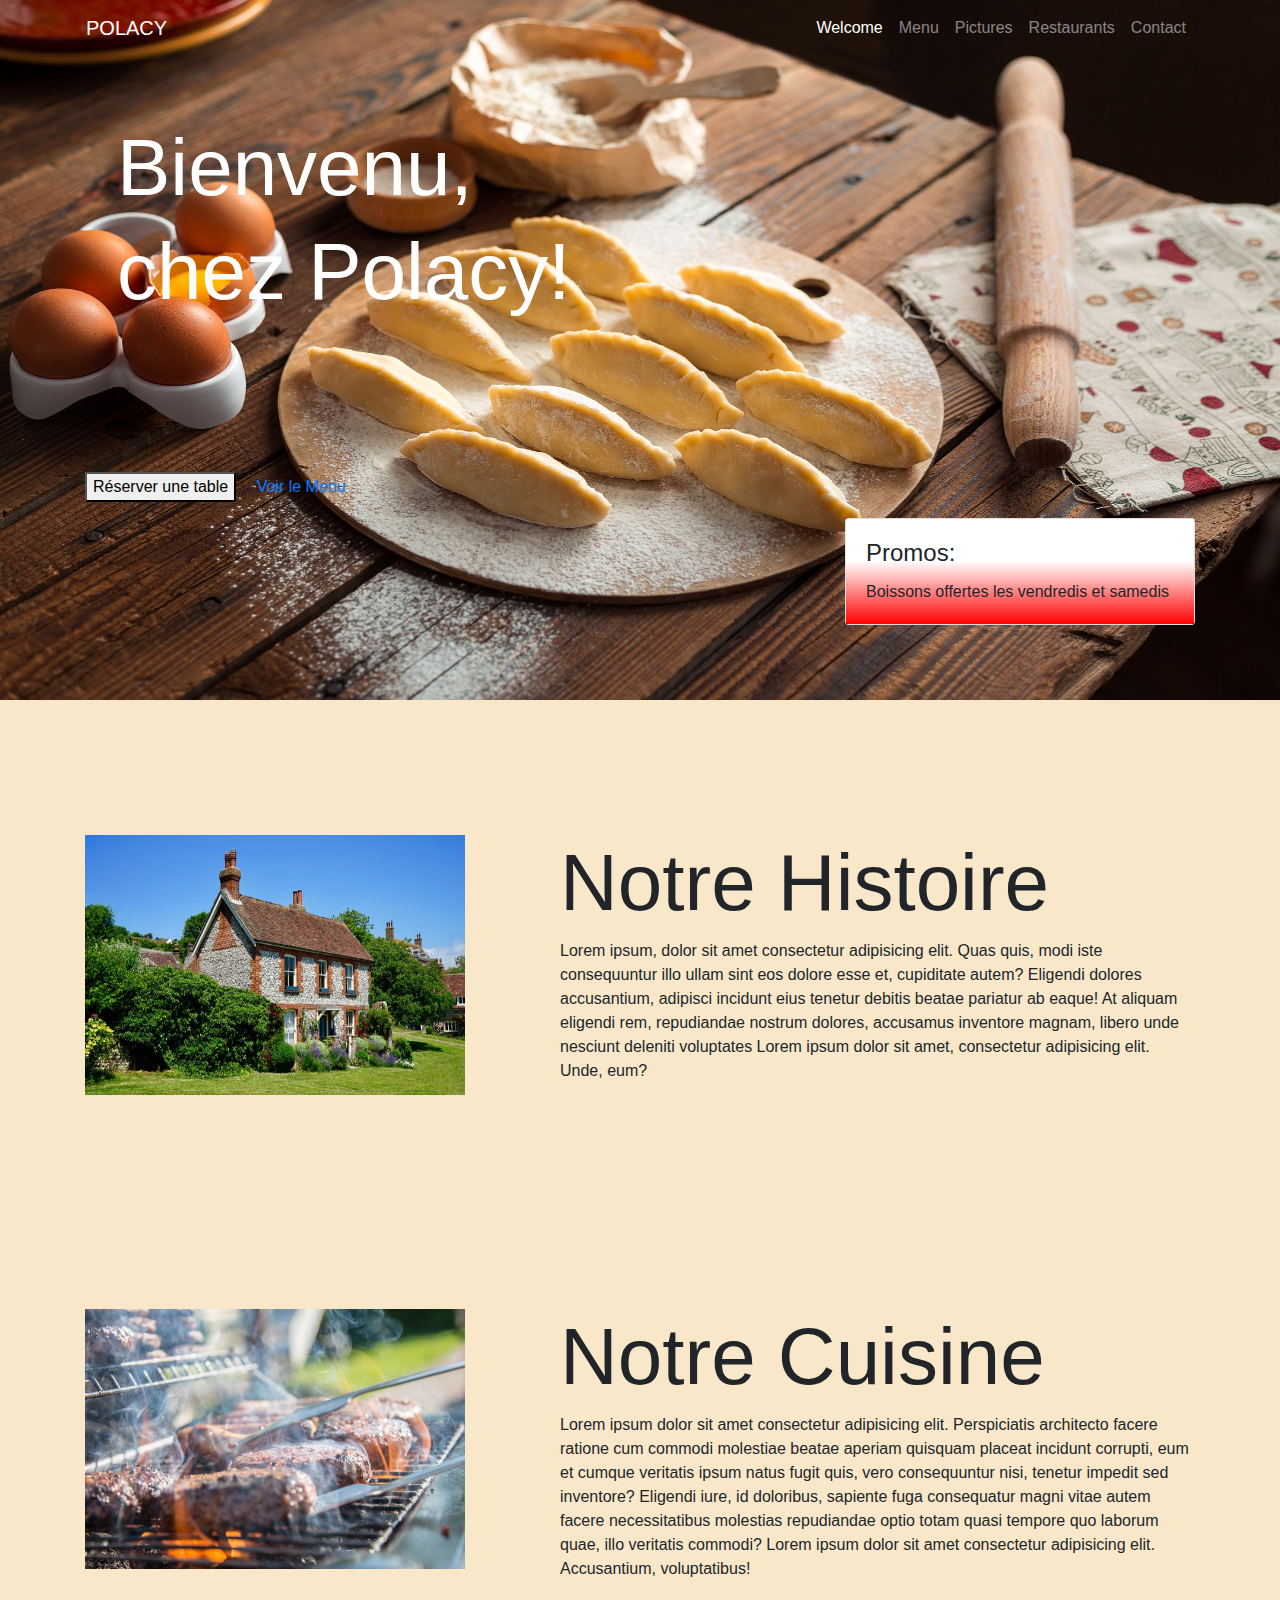
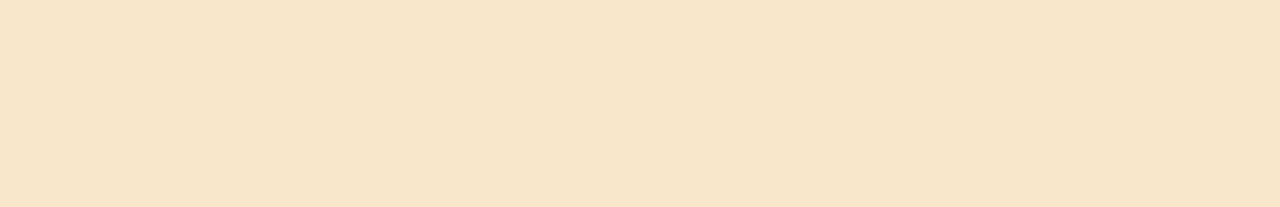
==== index.html @ 75d25969 "First commit of Restaurant project finished index.html" ====
<!DOCTYPE html>
<html lang="en">
<head>
    <meta charset="UTF-8">
    <meta name="viewport" content="width=device-width, initial-scale=1.0, shrink-to-fit=no">
    <link
  rel="stylesheet"
  href="https://stackpath.bootstrapcdn.com/bootstrap/4.4.1/css/bootstrap.min.css"
  integrity="sha384-Vkoo8x4CGsO3+Hhxv8T/Q5PaXtkKtu6ug5TOeNV6gBiFeWPGFN9MuhOf23Q9Ifjh"
  crossorigin="anonymous"
  >
    <link rel="stylesheet" href="static/style.css">
    <title>Document</title>
</head>
<body>
<!-- ------------------------NAV------------------------------------>
    <div class="bg-transparent">
        <div class="container">
            <div class="row">
                <nav class="col navbar navbar-expand-lg navbar-dark">
                    <a  class="navbar-brand" href="index.html">POLACY</a>
                    <button class="navbar-toggler" type="button" data-toggle="collapse" data-target="#navbarContent" aria-controls="navbarSupportedContent" aria-expanded="false" aria-label="Toggle navigation">
                        <span class="navbar-toggler-icon"></span>
                    </button>
                    <div id="navbarContent" class="collapse navbar-collapse justify-content-end">
                        <ul class="navbar-nav">
                            <li class="nav-item active">
                                <a href="index.html" class="nav-link">Welcome</a>
                            </li>
                            <li class="nav-item">
                                <a href="#" class="nav-link">Menu</a>
                            </li>
                            <li class="nav-item">
                                <a href="#" class="nav-link">Pictures</a>
                            </li>
                            <li class="nav-item">
                                <a href="#" class="nav-link">Restaurants</a>
                            </li>
                            <li class="nav-item">
                                <a href="#" class="nav-link">Contact</a>
                            </li>
                        </ul>
                    </div>
                </nav>
            </div>
        </div>
    </div>
<!-- ----------------------------------WELCOME PAGE------------------------------------------ -->
    <div class="container">
        <div class="row">
            <div class="col">
                <div class="jumbotron bg-transparent">
                    <h1>Bienvenu,</h1>
                    <h2>chez Polacy!</h2>
                </div>
            </div>
        </div>
        <div class="row mt-5">
            <div class="col-5">
                <a href="https://getbootstrap.com/docs/4.0/components/buttons/">
                    <button type="button" class="my_button mr-3 mb-3">Réserver une table</button>
                </a>
                <a href="#">Voir le Menu</a>
            </div>
        </div>
        <div class="row">
            <div class="col-4 offset-8">
                <div class="card">
                    <div class="card-body bg-transparent">
                        <h4 class="card-title">Promos:</h4>
                        <p class="card-text">Boissons offertes les vendredis et samedis</p>
                    </div>
                </div>
            </div>
        </div>
<!-- -----------------------------------------------WELCOME PAGE SCROLL DOWN---------------------------------- -->
        <div class="row">
            <div class="col-md-12 white-row"></div>
        </div>
        <div class="row">
            <div class="col-12 col-lg-4">
                <img src="static/photos.jpg/photo-maison.jpg" alt="old house" class="poland" height="260px" width="380px">
            </div>
            <div class="col-12 col-lg-7 offset-lg-1 ">
                <h2>Notre Histoire</h2>
                <p>Lorem ipsum, dolor sit amet consectetur adipisicing elit. Quas quis, modi iste consequuntur illo ullam sint eos dolore esse et,
                    cupiditate autem? Eligendi dolores accusantium, adipisci incidunt eius tenetur debitis beatae pariatur ab eaque! At aliquam 
                    eligendi rem, repudiandae nostrum dolores, accusamus inventore magnam, libero unde nesciunt deleniti voluptates Lorem ipsum dolor 
                    sit amet, consectetur adipisicing elit. Unde, eum?</p>
            </div>
        </div>
        <div class="row">
            <div class="col-md-12 white-row"></div>
        </div>
        <div class="row">
            <div class="col-12 col-lg-4">
                <img src="static/photos.jpg/photo-viande.jpg" alt="photo de viande" height="260px" width="380px">
            </div>
            <div class="col-12 col-lg-7 offset-lg-1">
                <h2>Notre Cuisine</h2>
                <p>Lorem ipsum dolor sit amet consectetur adipisicing elit. Perspiciatis architecto facere ratione cum commodi molestiae beatae 
                    aperiam quisquam placeat incidunt corrupti, eum et cumque veritatis ipsum natus fugit quis, vero consequuntur nisi, tenetur 
                    impedit sed inventore? Eligendi iure, id doloribus, sapiente fuga consequatur magni vitae autem facere necessitatibus molestias
                    repudiandae optio totam quasi tempore quo laborum quae, illo veritatis commodi? Lorem ipsum dolor sit amet consectetur adipisicing elit. 
                    Accusantium, voluptatibus!</p>
            </div>
        </div>
        <div class="row">
            <div class="col-md-12 white-row"></div>
        </div>
    </div>

  <!-- jQuery first, then Popper.js, then Bootstrap JS -->
  <script src="https://code.jquery.com/jquery-3.4.1.slim.min.js" integrity="sha384-J6qa4849blE2+poT4WnyKhv5vZF5SrPo0iEjwBvKU7imGFAV0wwj1yYfoRSJoZ+n" crossorigin="anonymous"></script>
  <script src="https://cdn.jsdelivr.net/npm/popper.js@1.16.0/dist/umd/popper.min.js" integrity="sha384-Q6E9RHvbIyZFJoft+2mJbHaEWldlvI9IOYy5n3zV9zzTtmI3UksdQRVvoxMfooAo" crossorigin="anonymous"></script>
  <script src="https://stackpath.bootstrapcdn.com/bootstrap/4.4.1/js/bootstrap.min.js" integrity="sha384-wfSDF2E50Y2D1uUdj0O3uMBJnjuUD4Ih7YwaYd1iqfktj0Uod8GCExl3Og8ifwB6" crossorigin="anonymous"></script>
</body>
</html>
---- static/style.css ----
.col-md-12 {
    height: 210px;
}
body {
    background-image: url(photos.jpg/photo-cuisine.jpg);
    background-size: 100% 700px;
    background-repeat: no-repeat;
    background-color: rgb(248, 232, 201);
}
.jumbotron {
    color: white;
}
.card-body {
    background-image: linear-gradient(to bottom, white 40%, red);
}
.jumbotron h1, h2 {
    font-size: 500%;
}
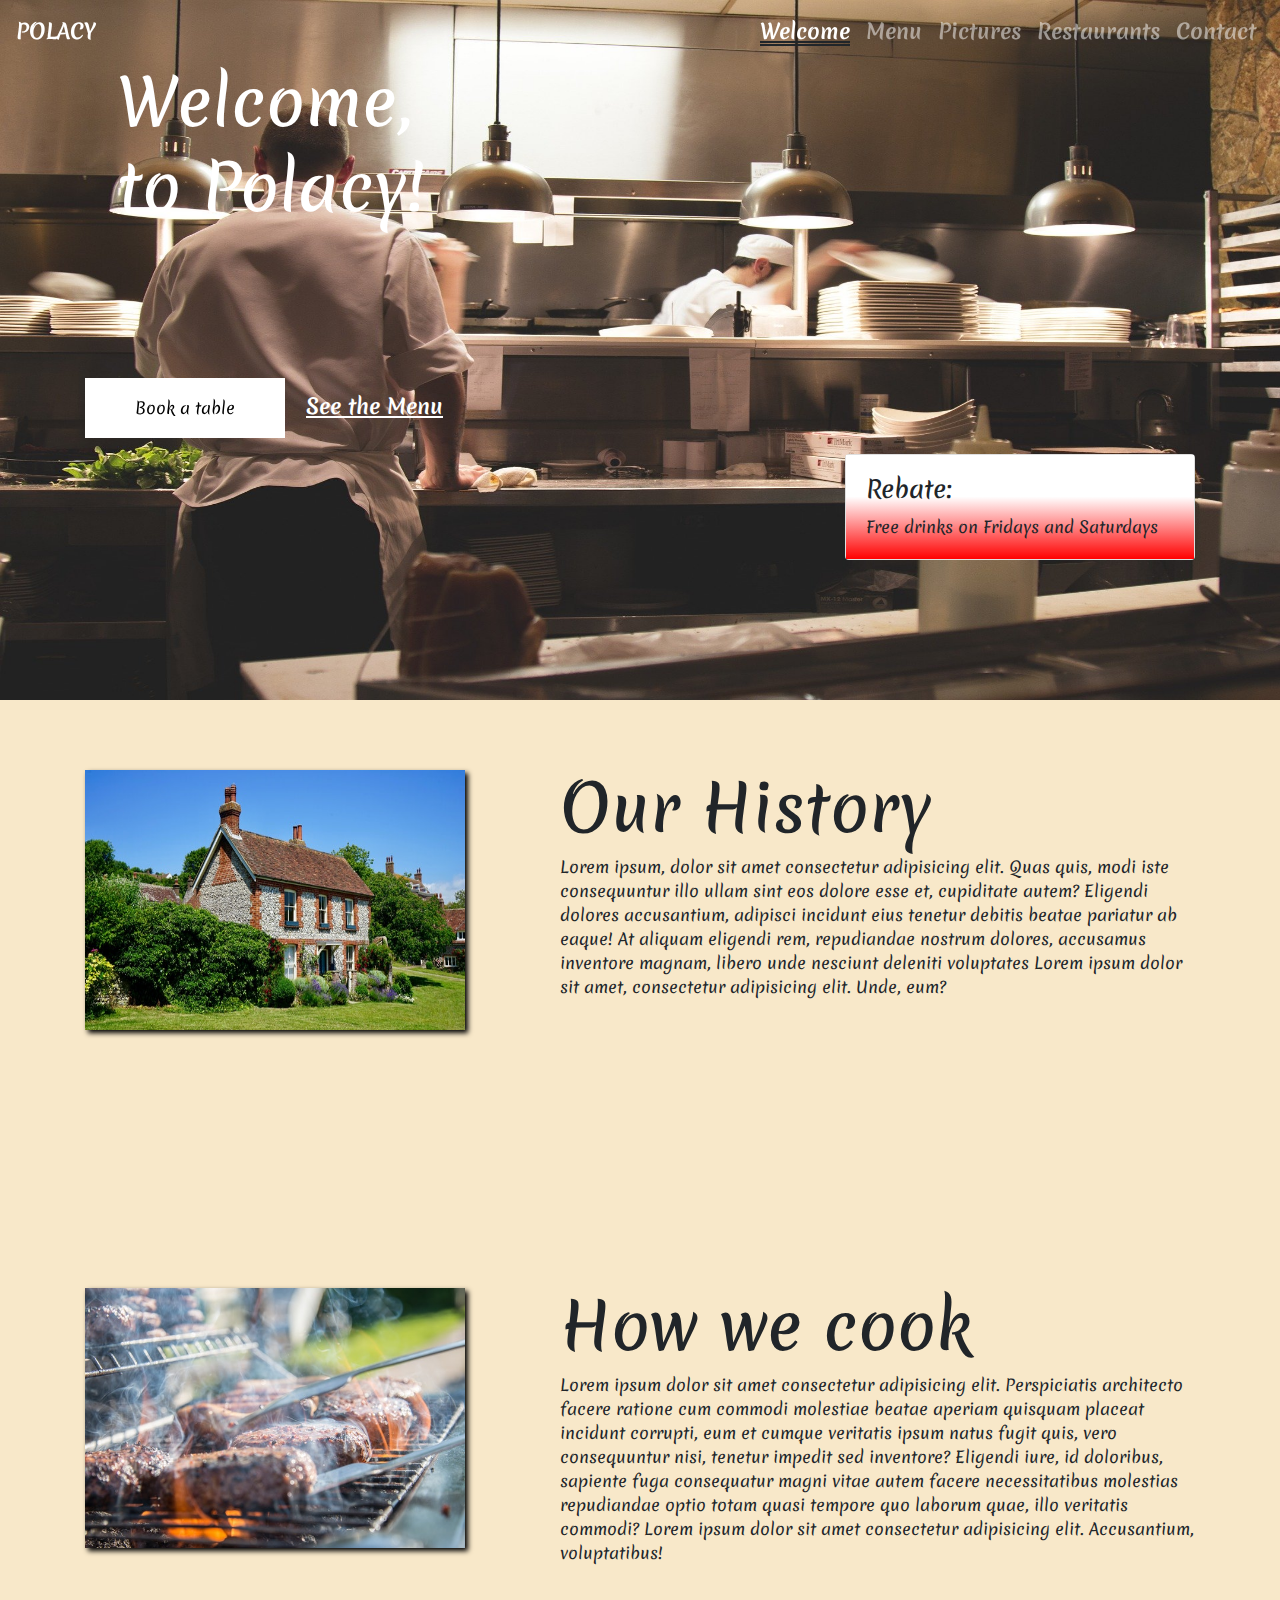
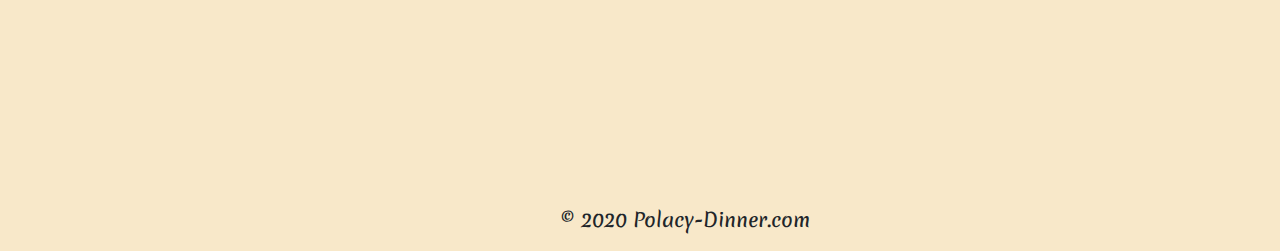
==== commit 56aa2164: "Nearly finished project" ====
--- a/index.html
+++ b/index.html
@@ -3,6 +3,7 @@
 <head>
     <meta charset="UTF-8">
     <meta name="viewport" content="width=device-width, initial-scale=1.0, shrink-to-fit=no">
+    <link href="https://fonts.googleapis.com/css2?family=Merienda&display=swap" rel="stylesheet">
     <link
   rel="stylesheet"
   href="https://stackpath.bootstrapcdn.com/bootstrap/4.4.1/css/bootstrap.min.css"
@@ -12,12 +13,12 @@
     <link rel="stylesheet" href="static/style.css">
     <title>Document</title>
 </head>
-<body>
+<body class="body_welcome">
 <!-- ------------------------NAV------------------------------------>
     <div class="bg-transparent">
         <div class="container">
             <div class="row">
-                <nav class="col navbar navbar-expand-lg navbar-dark">
+                <nav class="col navbar navbar-expand-lg navbar-dark fixed-top">
                     <a  class="navbar-brand" href="index.html">POLACY</a>
                     <button class="navbar-toggler" type="button" data-toggle="collapse" data-target="#navbarContent" aria-controls="navbarSupportedContent" aria-expanded="false" aria-label="Toggle navigation">
                         <span class="navbar-toggler-icon"></span>
@@ -28,16 +29,16 @@
                                 <a href="index.html" class="nav-link">Welcome</a>
                             </li>
                             <li class="nav-item">
-                                <a href="#" class="nav-link">Menu</a>
+                                <a href="menu.html" class="nav-link">Menu</a>
                             </li>
                             <li class="nav-item">
-                                <a href="#" class="nav-link">Pictures</a>
+                                <a href="pictures.html" class="nav-link">Pictures</a>
                             </li>
                             <li class="nav-item">
-                                <a href="#" class="nav-link">Restaurants</a>
+                                <a href="restaurants.html" class="nav-link">Restaurants</a>
                             </li>
                             <li class="nav-item">
-                                <a href="#" class="nav-link">Contact</a>
+                                <a href="contact.html" class="nav-link">Contact</a>
                             </li>
                         </ul>
                     </div>
@@ -50,25 +51,25 @@
         <div class="row">
             <div class="col">
                 <div class="jumbotron bg-transparent">
-                    <h1>Bienvenu,</h1>
-                    <h2>chez Polacy!</h2>
+                    <h1>Welcome,</h1>
+                    <h2>to Polacy!</h2>
                 </div>
             </div>
         </div>
         <div class="row mt-5">
             <div class="col-5">
-                <a href="https://getbootstrap.com/docs/4.0/components/buttons/">
-                    <button type="button" class="my_button mr-3 mb-3">Réserver une table</button>
+                <a href="form.html" target="_blank">
+                    <button type="button" class="my_button mr-3 mb-3">Book a table</button>
                 </a>
-                <a href="#">Voir le Menu</a>
+                <a href="menu.html" class="voir_menu">See the Menu</a>
             </div>
         </div>
         <div class="row">
             <div class="col-4 offset-8">
                 <div class="card">
                     <div class="card-body bg-transparent">
-                        <h4 class="card-title">Promos:</h4>
-                        <p class="card-text">Boissons offertes les vendredis et samedis</p>
+                        <h4 class="card-title">Rebate:</h4>
+                        <p class="card-text">Free drinks on Fridays and Saturdays</p>
                     </div>
                 </div>
             </div>
@@ -78,11 +79,11 @@
             <div class="col-md-12 white-row"></div>
         </div>
         <div class="row">
-            <div class="col-12 col-lg-4">
-                <img src="static/photos.jpg/photo-maison.jpg" alt="old house" class="poland" height="260px" width="380px">
+            <div class="col-12 col-lg-4 mb-5">
+                <img src="static/photos.jpg/photo-maison.jpg" alt="old house" class="photo1" height="260px" width="380px">
             </div>
             <div class="col-12 col-lg-7 offset-lg-1 ">
-                <h2>Notre Histoire</h2>
+                <h2>Our History</h2>
                 <p>Lorem ipsum, dolor sit amet consectetur adipisicing elit. Quas quis, modi iste consequuntur illo ullam sint eos dolore esse et,
                     cupiditate autem? Eligendi dolores accusantium, adipisci incidunt eius tenetur debitis beatae pariatur ab eaque! At aliquam 
                     eligendi rem, repudiandae nostrum dolores, accusamus inventore magnam, libero unde nesciunt deleniti voluptates Lorem ipsum dolor 
@@ -93,11 +94,11 @@
             <div class="col-md-12 white-row"></div>
         </div>
         <div class="row">
-            <div class="col-12 col-lg-4">
-                <img src="static/photos.jpg/photo-viande.jpg" alt="photo de viande" height="260px" width="380px">
+            <div class="col-12 col-lg-4 mb-5">
+                <img src="static/photos.jpg/photo-viande.jpg" alt="photo de viande" height="260px" width="380px" class="photo1">
             </div>
             <div class="col-12 col-lg-7 offset-lg-1">
-                <h2>Notre Cuisine</h2>
+                <h2>How we cook</h2>
                 <p>Lorem ipsum dolor sit amet consectetur adipisicing elit. Perspiciatis architecto facere ratione cum commodi molestiae beatae 
                     aperiam quisquam placeat incidunt corrupti, eum et cumque veritatis ipsum natus fugit quis, vero consequuntur nisi, tenetur 
                     impedit sed inventore? Eligendi iure, id doloribus, sapiente fuga consequatur magni vitae autem facere necessitatibus molestias
@@ -105,8 +106,14 @@
                     Accusantium, voluptatibus!</p>
             </div>
         </div>
+<!-- -----------------------FOOTER------------------------------------------------------>
         <div class="row">
             <div class="col-md-12 white-row"></div>
+        </div>
+        <div class="row">
+            <div class="col offset-5">
+                <p class="my_footer">&copy; 2020 Polacy-Dinner.com</p>
+            </div>
         </div>
     </div>
 
--- a/static/style.css
+++ b/static/style.css
@@ -1,18 +1,197 @@
-.col-md-12 {
+/*---------------------------Keyframes--------------------------------------*/
+@keyframes animation1 {
+    0% {
+        transform: translateY(-500px);
+        opacity: 0;
+    }
+    50% {
+        transform: translateY(0px);
+
+    }
+    60% {
+        transform: translateY(-50px);
+    }
+    70% {
+        transform: translateY(0px);
+    }
+    85% {
+        transform: translateY(-25px);
+    }
+    100% {
+        transform: translateY(0px);
+        opacity: 1;
+    }
+}
+@keyframes rotation {
+    from {
+        transform: rotate(0deg);
+    }
+    to {
+        transform: rotate(360deg);
+    }
+}
+
+/*---------------------------WELCOME AND BODY --------------------------*/
+.navbar .active {
+    text-decoration: underline;
+    text-decoration-style: double;
+}
+
+.white-row {
     height: 210px;
 }
-body {
-    background-image: url(photos.jpg/photo-cuisine.jpg);
+.body_welcome {
+    font-family: 'Merienda', cursive;
+    background-image: url(photos.jpg/welcome_picture7.jpg);
     background-size: 100% 700px;
     background-repeat: no-repeat;
     background-color: rgb(248, 232, 201);
 }
-.jumbotron {
+.body_welcome .jumbotron {
     color: white;
 }
 .card-body {
     background-image: linear-gradient(to bottom, white 40%, red);
 }
-.jumbotron h1, h2 {
-    font-size: 500%;
+.body_welcome .jumbotron h1, h2 {
+    font-size: 400%;
+}
+.my_button {
+    color: black;
+    height: 60px;
+    width: 200px;
+    filter: opacity(1);
+    border: 3px solid white;
+    background-color: white;
+}
+.my_button:hover {
+    filter: opacity(0.7);
+    color: white;
+    background-color: black;
+    font-size: 120%;
+}
+.voir_menu {
+    font-size: 130%;
+    text-decoration: none;
+    color: white;
+    font-weight: 700;
+    text-decoration: underline;
+}
+.nav-item:active {
+    border: 1px solid white;
+}
+.nav-item, .navbar-brand {
+    font-size: 130%;
+    font-weight: bold;
+}
+.photo1 {
+    box-shadow: 3px 3px 5px black;
+}
+.photo2 {
+    box-shadow: 5px 5px 8px black;
+}
+/* ----------------------Menu page---------------------------- */
+.body_menu {
+    background-image: url(photos.jpg/menu-photo2.jpg);
+    background-size: 100% 700px;
+    background-repeat: no-repeat;
+    background-color: rgb(228, 224, 216);
+    font-family: 'Merienda', cursive;
+    font-size: 100%;
+}
+.white-row-menu1 {
+    height: 330px;
+}
+.white-row-menu {
+    height: 100px;
+}
+.col-2 h2 {
+    font-size: 300%;
+    text-decoration: underline;
+}
+.body_menu .jumbotron h1 {
+    font-size: 550%;
+    color: white;
+}
+.body_menu .jumbotron h2 {
+    font-size: 270%;
+    color: white;
+}
+/*--------------------------------PICTURES_-------------------------------*/
+.body_pictures {
+    font-family: 'Merienda', cursive;
+    background-image: url(photos.jpg/Pictures_photo.jpg);
+    background-size: cover;
+}
+.d-lg-inline {
+    transition: 1s ease ;
+}
+.d-lg-inline:hover {
+    transform: scale(1.4);
+}
+.carousel-inner {
+    padding-top: 100px;
+    padding-left: 105px;
+    padding-bottom: 100px;
+}
+.pictures_header {
+    font-size: 330%;
+    text-decoration: underline;
+}
+.my_footer {
+    font-size: 120%;
+    font-weight: 500;
+}
+/*--------------------------FORM----------------------------------------------------*/
+form {
+    background-image: linear-gradient(to bottom, rgb(226, 245, 250), rgb(116, 165, 182),rgb(236, 181, 29));
+    border-radius: 30px;
+    animation: animation1 1.4s cubic-bezier(0,.27,0,1.65)/*cubic-bezier(.1,.53,0,1.24)*/ 1s 1 both;
+}
+.form_body {
+    background-image: url(photos.jpg/form_picture0.jpg);
+    background-repeat: no-repeat;
+    background-size: cover;
+}
+.form_header {
+    text-decoration: underline;
+}
+/*-----------------------------------RESTAURANTS------------------------------------*/
+.restaurants_body {
+    background-image: url(photos.jpg/restaurants_picture10.jpg);
+    font-family: 'Merienda', cursive;
+}
+.my_hover {
+    transition: 1s ease;
+}
+.my_hover:hover {
+    transform: scale(1.2);
+}
+.restaurant_h1 {
+    text-decoration: underline;
+}
+/*--------------------------------CONTACT------------------------------------------*/
+.contact_body {
+    font-family: 'Merienda', cursive;
+    background-image: url(photos.jpg/contact_picture7.jpg);
+    background-repeat: no-repeat;
+    background-color: rgb(233, 203, 203);
+}
+.big_contact {
+    background-color: rgb(243, 225, 225);
+}
+.my_h5 {
+    text-decoration: underline;
+}
+.social_media {
+    text-decoration: underline;
+}
+.social_media:active {
+    animation: rotation 0.2s ease;
+}
+.social_media:hover {
+    transform: scale(1.1);
+}
+.contact_underline {
+    text-decoration: underline;
 }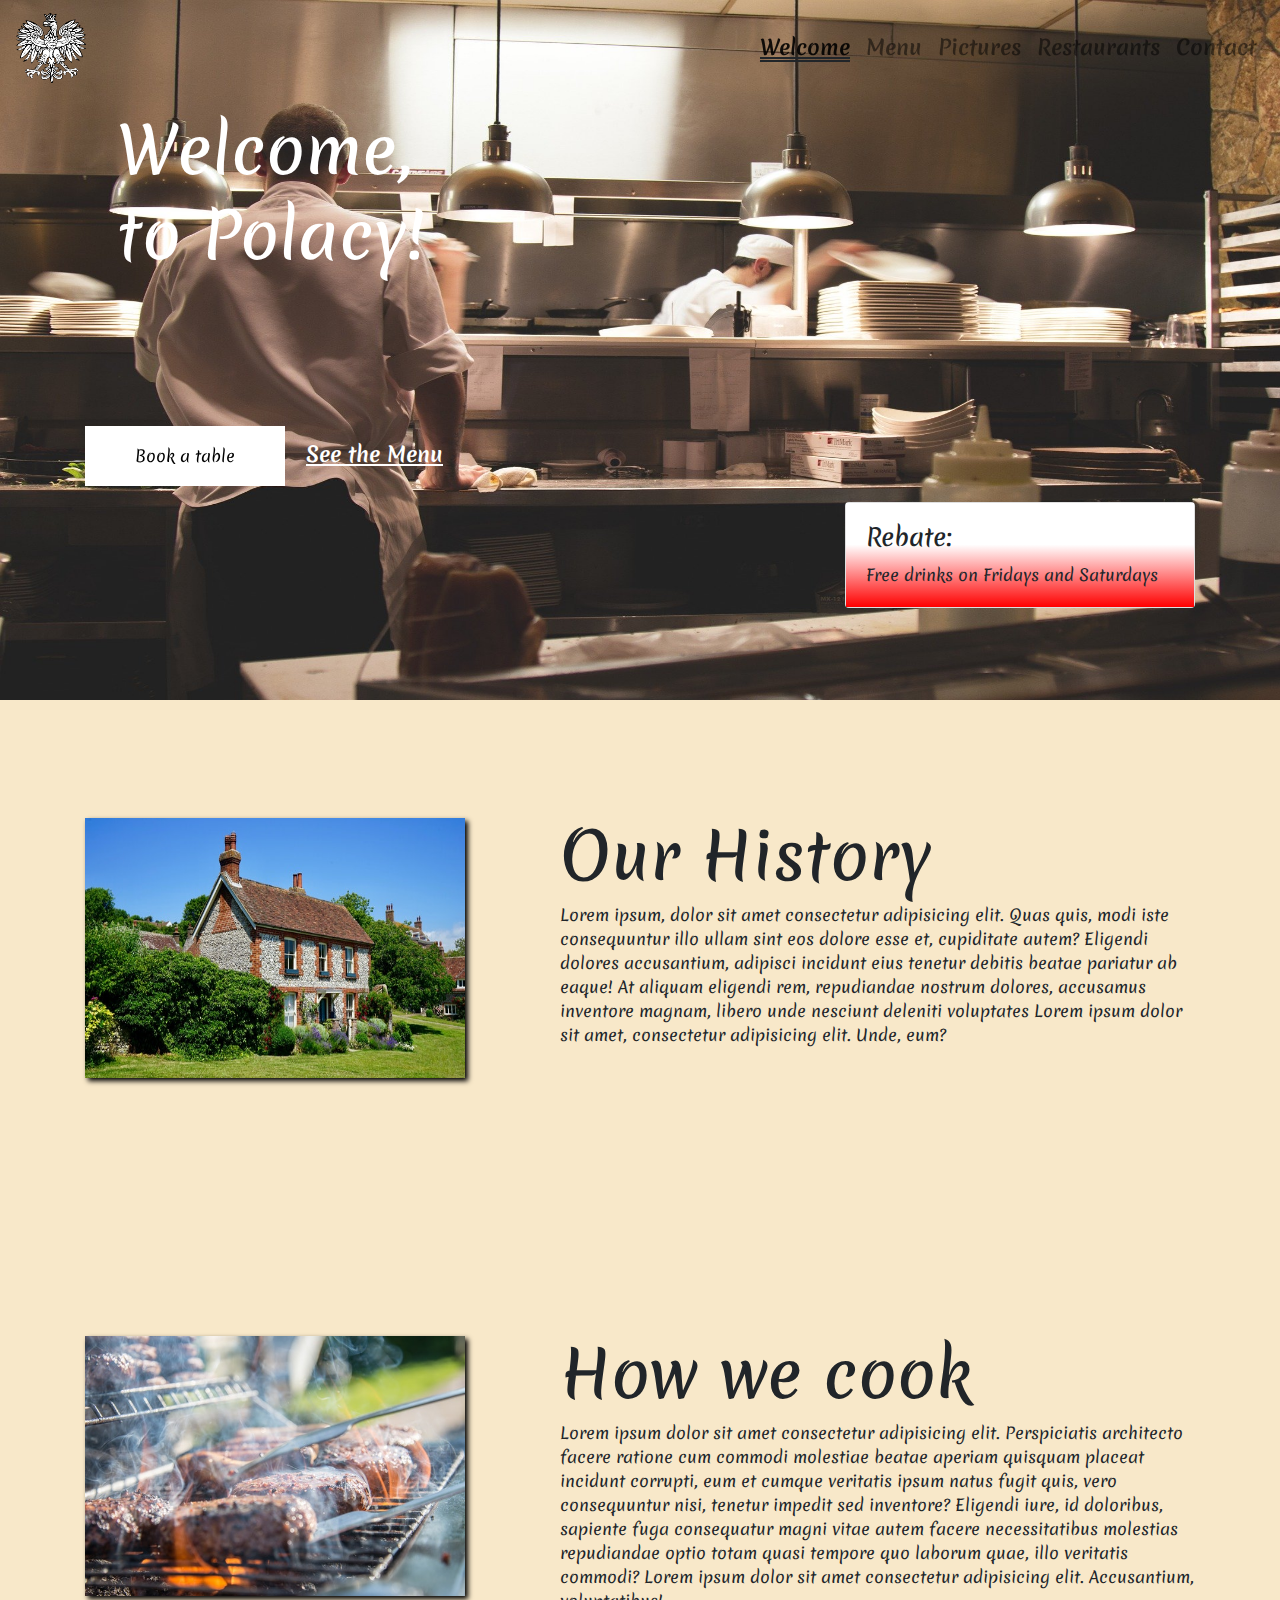
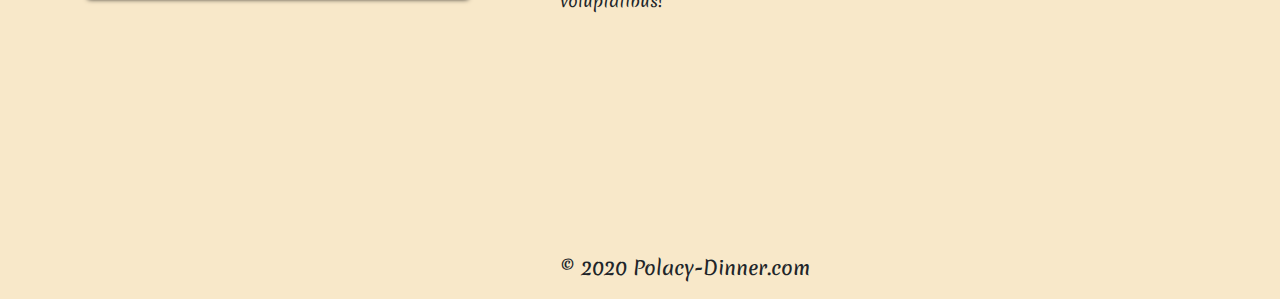
==== commit bc2d825f: "final Changes" ====
--- a/index.html
+++ b/index.html
@@ -11,15 +11,17 @@
   crossorigin="anonymous"
   >
     <link rel="stylesheet" href="static/style.css">
-    <title>Document</title>
+    <title>Polacy-Home</title>
 </head>
 <body class="body_welcome">
 <!-- ------------------------NAV------------------------------------>
     <div class="bg-transparent">
         <div class="container">
             <div class="row">
-                <nav class="col navbar navbar-expand-lg navbar-dark fixed-top">
-                    <a  class="navbar-brand" href="index.html">POLACY</a>
+                <nav class="col navbar navbar-expand-lg navbar-light fixed-top">
+                    <a  class="navbar-brand" href="index.html">
+                        <img src="static/photos.jpg/eagle.png" alt="polish eagle" height="70px" width="70px">
+                    </a>
                     <button class="navbar-toggler" type="button" data-toggle="collapse" data-target="#navbarContent" aria-controls="navbarSupportedContent" aria-expanded="false" aria-label="Toggle navigation">
                         <span class="navbar-toggler-icon"></span>
                     </button>
@@ -50,7 +52,7 @@
     <div class="container">
         <div class="row">
             <div class="col">
-                <div class="jumbotron bg-transparent">
+                <div class="jumbotron bg-transparent mt-5">
                     <h1>Welcome,</h1>
                     <h2>to Polacy!</h2>
                 </div>
--- a/static/style.css
+++ b/static/style.css
@@ -143,7 +143,7 @@
     font-weight: 500;
 }
 /*--------------------------FORM----------------------------------------------------*/
-form {
+.form_form {
     background-image: linear-gradient(to bottom, rgb(226, 245, 250), rgb(116, 165, 182),rgb(236, 181, 29));
     border-radius: 30px;
     animation: animation1 1.4s cubic-bezier(0,.27,0,1.65)/*cubic-bezier(.1,.53,0,1.24)*/ 1s 1 both;
@@ -194,4 +194,10 @@
 }
 .contact_underline {
     text-decoration: underline;
+}
+.contact_form {
+    background-color: rgb(243, 224, 224);
+}
+.fb_class {
+    border-radius: 40%;
 }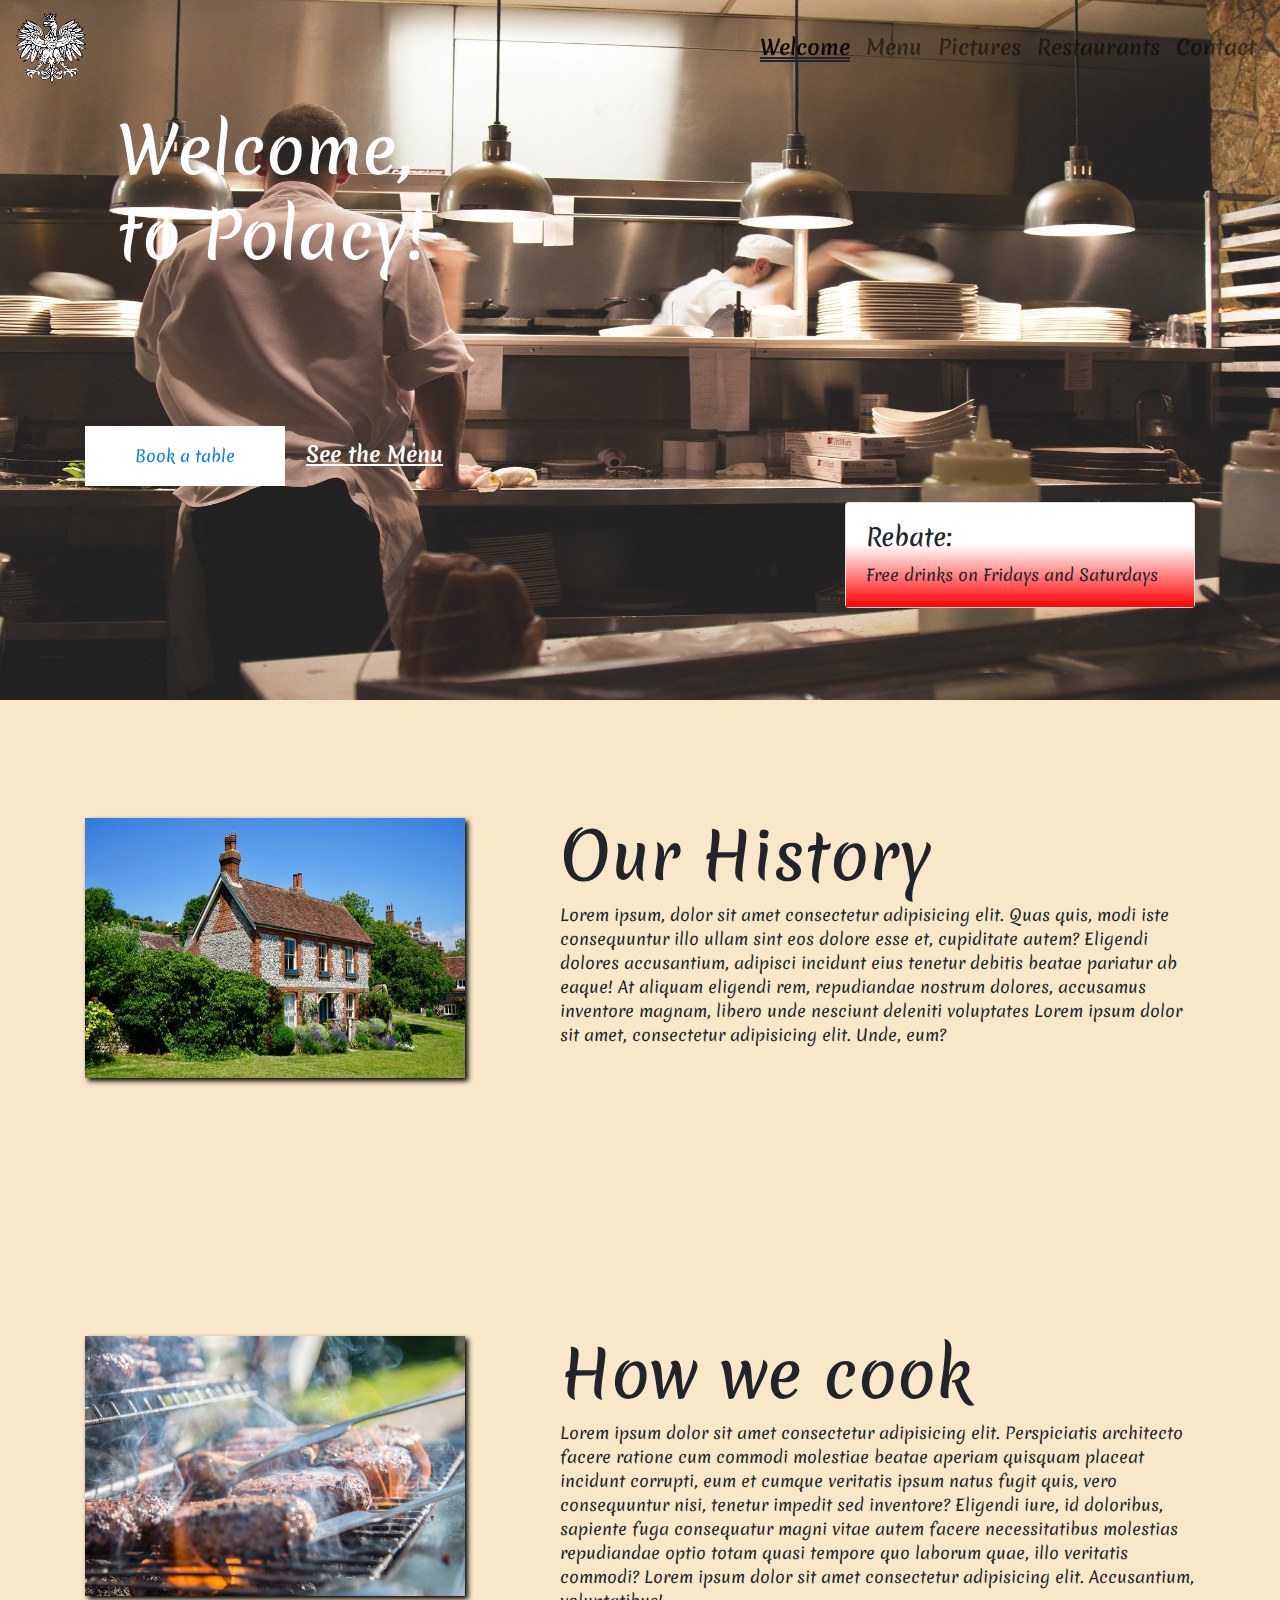
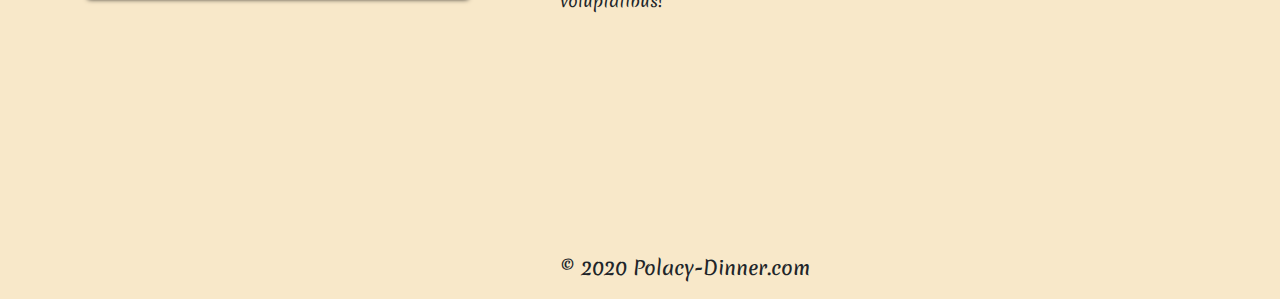
==== commit 44803676: "W3C error changes" ====
--- a/index.html
+++ b/index.html
@@ -14,13 +14,13 @@
     <title>Polacy-Home</title>
 </head>
 <body class="body_welcome">
-<!-- ------------------------NAV------------------------------------>
+<!--           NAV         -->
     <div class="bg-transparent">
         <div class="container">
             <div class="row">
                 <nav class="col navbar navbar-expand-lg navbar-light fixed-top">
                     <a  class="navbar-brand" href="index.html">
-                        <img src="static/photos.jpg/eagle.png" alt="polish eagle" height="70px" width="70px">
+                        <img src="static/photos.jpg/eagle.png" alt="polish eagle" height="70" width="70">
                     </a>
                     <button class="navbar-toggler" type="button" data-toggle="collapse" data-target="#navbarContent" aria-controls="navbarSupportedContent" aria-expanded="false" aria-label="Toggle navigation">
                         <span class="navbar-toggler-icon"></span>
@@ -48,7 +48,7 @@
             </div>
         </div>
     </div>
-<!-- ----------------------------------WELCOME PAGE------------------------------------------ -->
+<!--     WELCOME PAGE         -->
     <div class="container">
         <div class="row">
             <div class="col">
@@ -60,9 +60,9 @@
         </div>
         <div class="row mt-5">
             <div class="col-5">
-                <a href="form.html" target="_blank">
-                    <button type="button" class="my_button mr-3 mb-3">Book a table</button>
-                </a>
+                <button type="button" class="my_button mr-3 mb-3">
+                    <a class="no_deco" href="form.html" target="_blank">Book a table</a>
+                </button>
                 <a href="menu.html" class="voir_menu">See the Menu</a>
             </div>
         </div>
@@ -76,13 +76,13 @@
                 </div>
             </div>
         </div>
-<!-- -----------------------------------------------WELCOME PAGE SCROLL DOWN---------------------------------- -->
+<!--               WELCOME PAGE SCROLL DOWN                 -->
         <div class="row">
             <div class="col-md-12 white-row"></div>
         </div>
         <div class="row">
             <div class="col-12 col-lg-4 mb-5">
-                <img src="static/photos.jpg/photo-maison.jpg" alt="old house" class="photo1" height="260px" width="380px">
+                <img src="static/photos.jpg/photo-maison.jpg" alt="old house" class="photo1" height="260" width="380">
             </div>
             <div class="col-12 col-lg-7 offset-lg-1 ">
                 <h2>Our History</h2>
@@ -97,7 +97,7 @@
         </div>
         <div class="row">
             <div class="col-12 col-lg-4 mb-5">
-                <img src="static/photos.jpg/photo-viande.jpg" alt="photo de viande" height="260px" width="380px" class="photo1">
+                <img src="static/photos.jpg/photo-viande.jpg" alt="photo de viande" height="260" width="380" class="photo1">
             </div>
             <div class="col-12 col-lg-7 offset-lg-1">
                 <h2>How we cook</h2>
@@ -108,7 +108,7 @@
                     Accusantium, voluptatibus!</p>
             </div>
         </div>
-<!-- -----------------------FOOTER------------------------------------------------------>
+<!--                     FOOTER                          -->
         <div class="row">
             <div class="col-md-12 white-row"></div>
         </div>
--- a/static/style.css
+++ b/static/style.css
@@ -39,6 +39,9 @@
 
 .white-row {
     height: 210px;
+}
+.no_deco {
+    text-decoration: none;
 }
 .body_welcome {
     font-family: 'Merienda', cursive;
